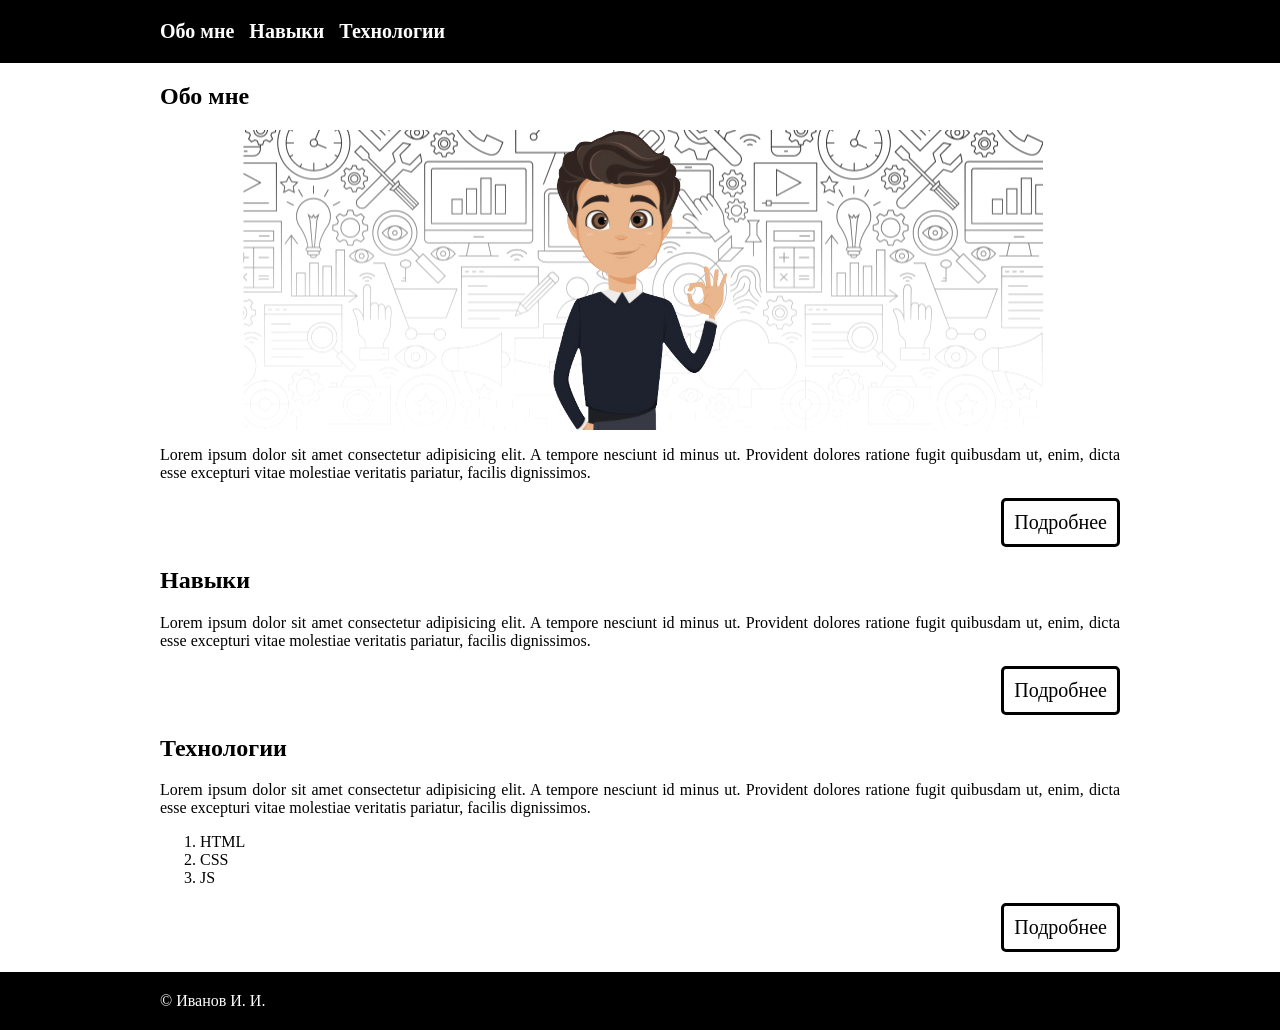
==== index.html @ bf27e106 "lab1" ====
<!DOCTYPE html>
<html lang="ru">
    <head>
        <meta charset="utf-8">
        <title>Web-developer</title>

        <link rel="stylesheet" href="style.css">
    </head>
    <body>
        <header class="header">
            <div class="container">
                <nav class="main-menu">
                    <ul>
                        <li><a href="#about">Обо мне</a></li>
                        <li><a href="#skills">Навыки</a></li>
                        <li><a href="#technologies">Технологии</a></li>
                    </ul>
                </nav>
            </div>
        </header>

        <main>
            <div class="container">
                <section id="about">
                    <h2>Обо мне</h2>
                    <figure class="avatar">
                        <img src="images/person.png" alt="Person">
                    </figure>
                    <p>
                        Lorem ipsum dolor sit amet consectetur adipisicing elit. A tempore nesciunt id minus ut. Provident dolores ratione fugit quibusdam ut, enim, dicta esse excepturi vitae molestiae veritatis pariatur, facilis dignissimos.
                    </p>
                    <div class="text-right">
                        <a class="btn" href="about.html">Подробнее</a>
                    </div>
                </section>
                <section id="skills">
                    <h2>Навыки</h2>
                    <p>
                        Lorem ipsum dolor sit amet consectetur adipisicing elit. A tempore nesciunt id minus ut. Provident dolores ratione fugit quibusdam ut, enim, dicta esse excepturi vitae molestiae veritatis pariatur, facilis dignissimos.
                    </p>
                    <div class="text-right">
                        <a class="btn" href="skills.html">Подробнее</a>
                    </div>
                </section>
                <section id="technologies">
                    <h2>Технологии</h2>
                    <p>
                        Lorem ipsum dolor sit amet consectetur adipisicing elit. A tempore nesciunt id minus ut. Provident dolores ratione fugit quibusdam ut, enim, dicta esse excepturi vitae molestiae veritatis pariatur, facilis dignissimos.
                    </p>
                    <ol>
                        <li>HTML</li>
                        <li>CSS</li>
                        <li>JS</li>
                    </ol>
                    <div class="text-right">
                        <a class="btn" href="technologies.html">Подробнее</a>
                    </div>
                </section>
            </div>
        </main>
        <footer class="footer">
            <div class="container">
                &copy; Иванов И. И.
            </div>
            
        </footer>
    </body>
</html>
---- style.css ----
body {
    margin: 0;
}

.main-menu ul {
    list-style: none;
    padding: 0;
    margin: 0;
}

.main-menu li {
    display: inline;
    margin-right: 10px;
}

.main-menu li:last-child {
    margin-right: 0;
}

main p{
    text-align: justify;
}

.header {
    background-color: black;
    color: white;
    padding: 20px 0;
    font-size: 1.25rem;
    font-weight: bold;
}

.container {
    max-width: 75%;
    margin: 0 auto;
}

.main-menu a {
    text-decoration: none;
    color: white;
}

p {
    text-align: justify;
}

p {
    text-align: left;
}

footer {
    background-color: black;
    color: white;
    padding: 20px 0;
    margin-top: 20px;
}

.avatar {
    height: 300px;
    text-align: center;
    background-image: url(images/background1.png);
    background-repeat: no-repeat;
    background-position: center;
}

.avatar img {
    height: 100%;
}

.btn {
    border: 3px solid black;
    border-radius: 5px;
    padding: 10px;
    text-decoration: none;
    color: black;
    font-size: 1.25rem;
    display: inline-block;
    transition: color 1s, border-color 1s;
}

.btn:hover {
    color: blue;
    border-color: blue;
}

.text-right {
    text-align: right;
}
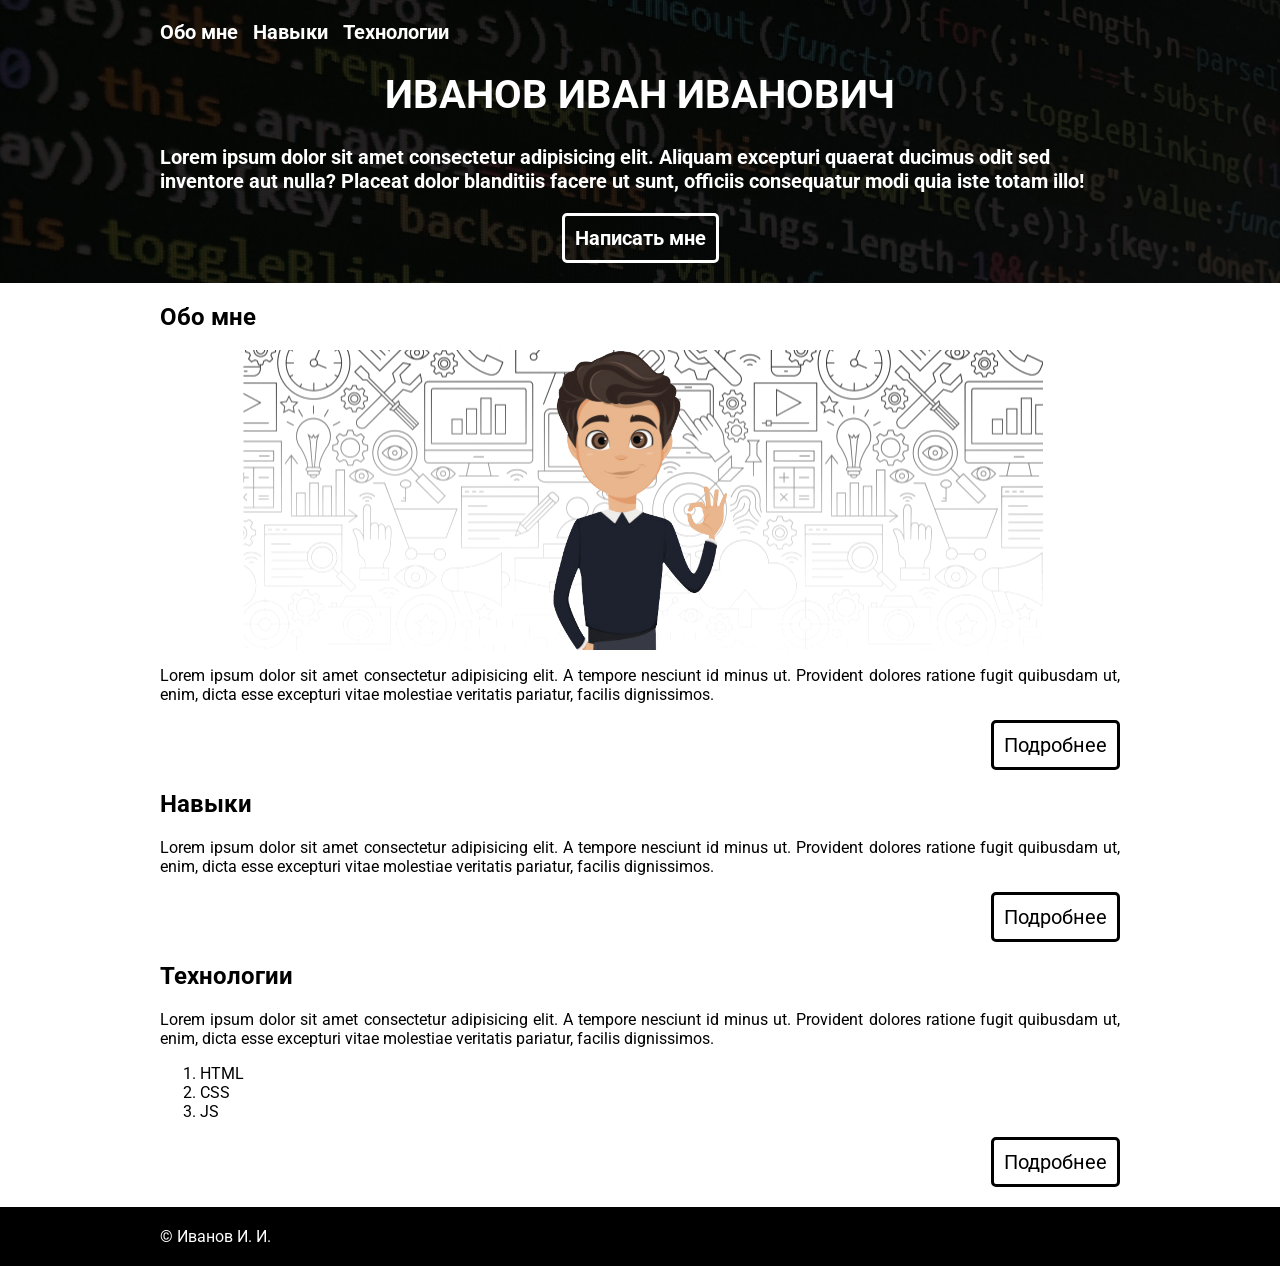
==== commit 0ec2dbe8: "lab1" ====
--- a/index.html
+++ b/index.html
@@ -2,9 +2,13 @@
 <html lang="ru">
     <head>
         <meta charset="utf-8">
-        <title>Web-developer</title>
-
-        <link rel="stylesheet" href="style.css">
+        <title>Веб-разработчик</title>
+        
+        <link rel="preconnect" href="https://fonts.googleapis.com">
+        <link rel="preconnect" href="https://fonts.gstatic.com" crossorigin>
+        <link href="https://fonts.googleapis.com/css2?family=Roboto:wght@700&display=swap" rel="stylesheet">
+        
+        <link rel="stylesheet" href="style.css"> 
     </head>
     <body>
         <header class="header">
@@ -16,6 +20,11 @@
                         <li><a href="#technologies">Технологии</a></li>
                     </ul>
                 </nav>
+                <div class="text-center">
+                    <h1 class="text-upper">Иванов Иван Иванович</h1>
+                    <p>Lorem ipsum dolor sit amet consectetur adipisicing elit. Aliquam excepturi quaerat ducimus odit sed inventore aut nulla? Placeat dolor blanditiis facere ut sunt, officiis consequatur modi quia iste totam illo!</p>
+                    <a class="btn btn-white" href="mailto:ivan@ivanov.ru">Написать мне</a>
+                </div>
             </div>
         </header>
 
--- a/style.css
+++ b/style.css
@@ -1,5 +1,6 @@
 body {
     margin: 0;
+    font-family: 'Roboto', sans-serif;
 }
 
 .main-menu ul {
@@ -27,6 +28,9 @@
     padding: 20px 0;
     font-size: 1.25rem;
     font-weight: bold;
+    background-image: url(images/background.jpg);
+    background-repeat: no-repeat;
+    background-size: cover;
 }
 
 .container {
@@ -77,6 +81,11 @@
     transition: color 1s, border-color 1s;
 }
 
+.btn-white{
+    color: white;
+    border-color: white;
+}
+
 .btn:hover {
     color: blue;
     border-color: blue;
@@ -84,4 +93,25 @@
 
 .text-right {
     text-align: right;
+}
+
+table {
+    border-collapse: collapse;
+}
+
+table, th, td {
+    border: 1px solid black
+}
+
+th, td {
+    text-align: center;
+    padding: 5px;
+}
+
+.text-center {
+    text-align: center;
+}
+
+.text-upper {
+    text-transform: uppercase;
 }
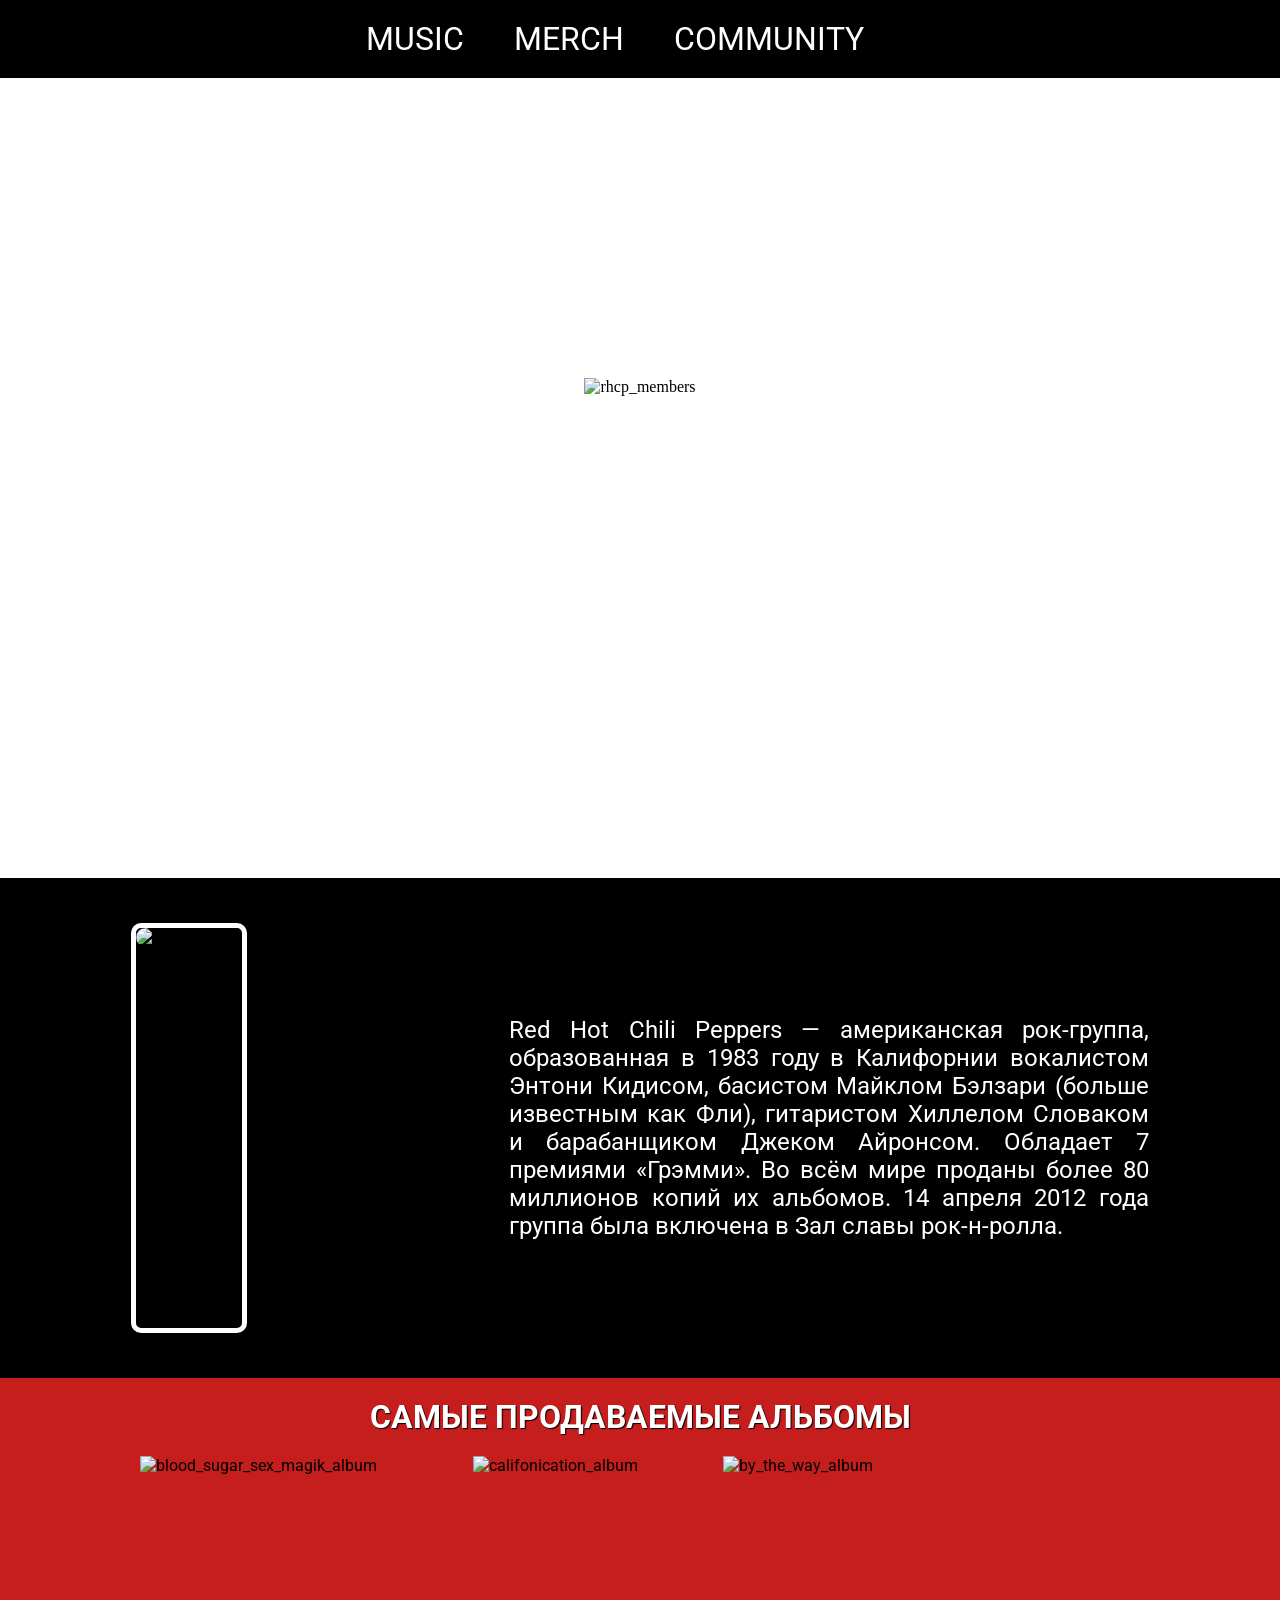
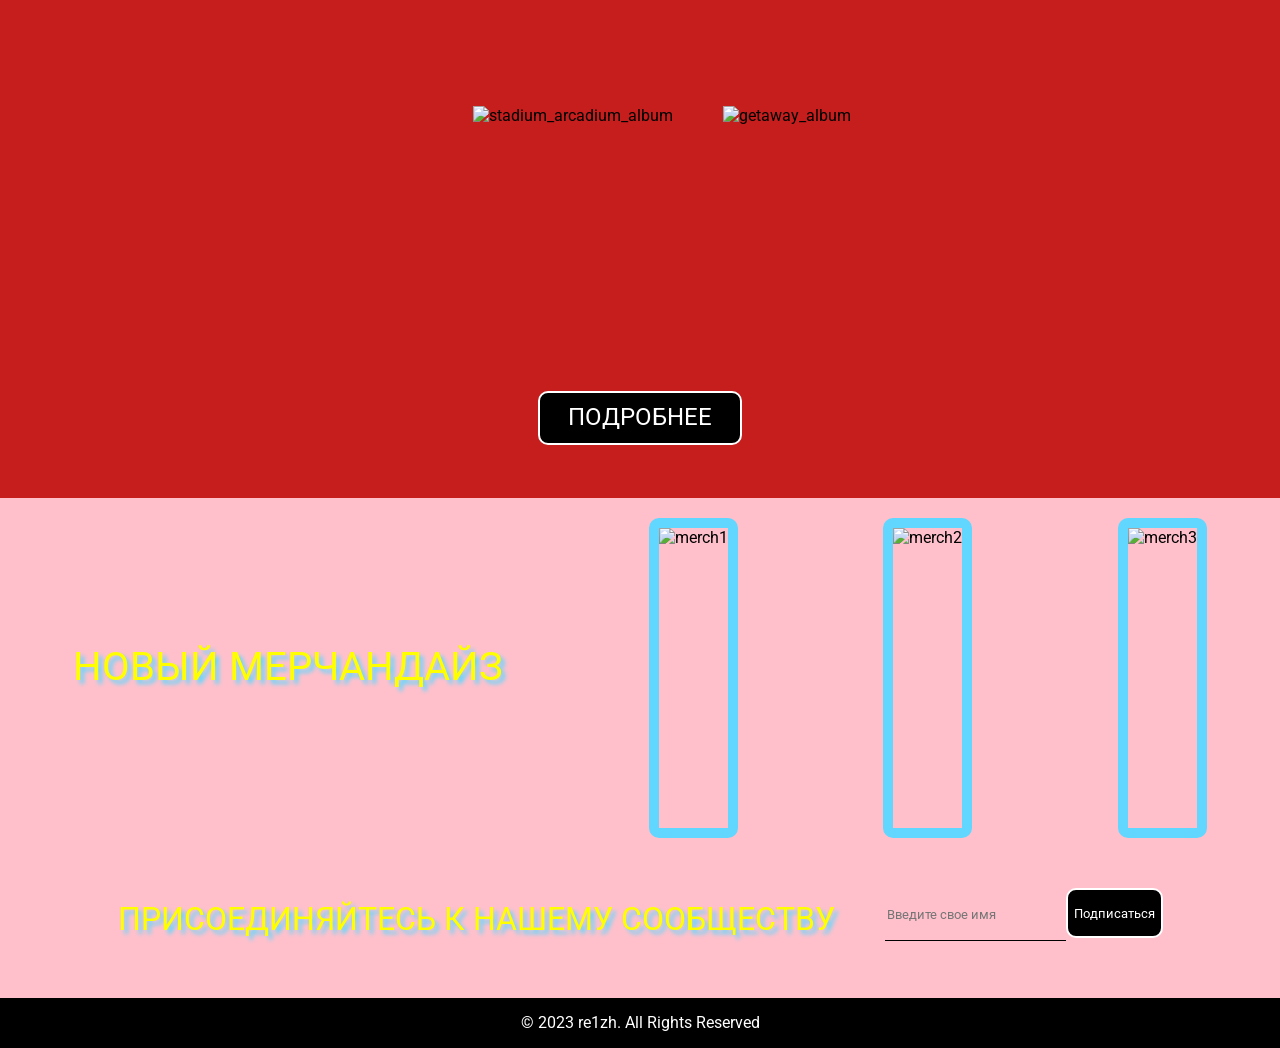
==== commit e700d7bb: "lab3 placeholders and media query added" ====
--- a/index.html
+++ b/index.html
@@ -1,77 +1,94 @@
-<!DOCTYPE html>
-<html lang="ru">
-    <head>
-        <meta charset="utf-8">
-        <title>Веб-разработчик</title>
-        
-        <link rel="preconnect" href="https://fonts.googleapis.com">
-        <link rel="preconnect" href="https://fonts.gstatic.com" crossorigin>
-        <link href="https://fonts.googleapis.com/css2?family=Roboto:wght@700&display=swap" rel="stylesheet">
-        
-        <link rel="stylesheet" href="style.css"> 
-    </head>
-    <body>
-        <header class="header">
-            <div class="container">
-                <nav class="main-menu">
-                    <ul>
-                        <li><a href="#about">Обо мне</a></li>
-                        <li><a href="#skills">Навыки</a></li>
-                        <li><a href="#technologies">Технологии</a></li>
-                    </ul>
-                </nav>
-                <div class="text-center">
-                    <h1 class="text-upper">Иванов Иван Иванович</h1>
-                    <p>Lorem ipsum dolor sit amet consectetur adipisicing elit. Aliquam excepturi quaerat ducimus odit sed inventore aut nulla? Placeat dolor blanditiis facere ut sunt, officiis consequatur modi quia iste totam illo!</p>
-                    <a class="btn btn-white" href="mailto:ivan@ivanov.ru">Написать мне</a>
-                </div>
-            </div>
-        </header>
-
-        <main>
-            <div class="container">
-                <section id="about">
-                    <h2>Обо мне</h2>
-                    <figure class="avatar">
-                        <img src="images/person.png" alt="Person">
-                    </figure>
-                    <p>
-                        Lorem ipsum dolor sit amet consectetur adipisicing elit. A tempore nesciunt id minus ut. Provident dolores ratione fugit quibusdam ut, enim, dicta esse excepturi vitae molestiae veritatis pariatur, facilis dignissimos.
-                    </p>
-                    <div class="text-right">
-                        <a class="btn" href="about.html">Подробнее</a>
-                    </div>
-                </section>
-                <section id="skills">
-                    <h2>Навыки</h2>
-                    <p>
-                        Lorem ipsum dolor sit amet consectetur adipisicing elit. A tempore nesciunt id minus ut. Provident dolores ratione fugit quibusdam ut, enim, dicta esse excepturi vitae molestiae veritatis pariatur, facilis dignissimos.
-                    </p>
-                    <div class="text-right">
-                        <a class="btn" href="skills.html">Подробнее</a>
-                    </div>
-                </section>
-                <section id="technologies">
-                    <h2>Технологии</h2>
-                    <p>
-                        Lorem ipsum dolor sit amet consectetur adipisicing elit. A tempore nesciunt id minus ut. Provident dolores ratione fugit quibusdam ut, enim, dicta esse excepturi vitae molestiae veritatis pariatur, facilis dignissimos.
-                    </p>
-                    <ol>
-                        <li>HTML</li>
-                        <li>CSS</li>
-                        <li>JS</li>
-                    </ol>
-                    <div class="text-right">
-                        <a class="btn" href="technologies.html">Подробнее</a>
-                    </div>
-                </section>
-            </div>
-        </main>
-        <footer class="footer">
-            <div class="container">
-                &copy; Иванов И. И.
-            </div>
-            
-        </footer>
-    </body>
+<!DOCTYPE html>
+<html lang="en">
+    <head>
+        <meta charset="UTF-8">
+        <title>Red Hot Chili Peppers</title>
+        
+        <link rel="stylesheet" href="style.css">
+
+        <link rel="preconnect" href="https://fonts.googleapis.com">
+        <link rel="preconnect" href="https://fonts.gstatic.com" crossorigin>
+        <link href="https://fonts.googleapis.com/css2?family=Nunito+Sans:opsz@6..12&family=Oswald:wght@600&family=Roboto:wght@700&display=swap" rel="stylesheet">
+    
+        <link rel="preconnect" href="https://fonts.googleapis.com">
+        <link rel="preconnect" href="https://fonts.gstatic.com" crossorigin>
+        <link href="https://fonts.googleapis.com/css2?family=Alumni+Sans+Collegiate+One:ital@0;1&family=Nunito+Sans:opsz@6..12&family=Oswald:wght@600&family=Roboto:wght@700&display=swap" rel="stylesheet">
+    
+        <link media="print" rel="stylesheet" href="print.css">
+    </head>
+    <body>
+        <header>
+            <div>
+                <nav class="menu first-font">
+                    <ul>
+                        <li><a href="#music">MUSIC</a></li>
+                        <li><a href="#merch">MERCH</a></li>
+                        <li><a href="#community">COMMUNITY</a></li>
+                    </ul>
+                </nav>
+            </div>
+        </header>
+        <main>
+            <div class="container main-content">
+                <div class="image-container">
+                    <img class="img-rhcp-logo" src="img/logo.svg" alt="rhcp_members">
+                </div>
+                <div class="description-content first-font">
+                    <div class="img-concert-container">
+                        <img class="img-concert" src="img/concert.jpg" alt="rhcp_concert">
+                    </div>
+                    <div class="description-text-container">
+                        <p>
+                            Red Hot Chili Peppers  — американская рок-группа, образованная в 1983 году в Калифорнии вокалистом Энтони Кидисом, 
+                            басистом Майклом Бэлзари (больше известным как Фли), гитаристом Хиллелом Словаком и барабанщиком Джеком Айронсом. 
+                            Обладает 7 премиями «Грэмми». Во всём мире проданы более 80 миллионов копий их альбомов. 
+                            14 апреля 2012 года группа была включена в Зал славы рок-н-ролла. 
+                        </p>
+                    </div>
+                </div>
+                <div id="music" class="music-container second-font">
+                    <h1>САМЫЕ ПРОДАВАЕМЫЕ АЛЬБОМЫ</h1>
+                    <div class="albums-container">
+                        <div class="albums-container-1">
+                            <img class="albums-img1" src="img/bssm.jpg" alt="blood_sugar_sex_magik_album">
+                            <div class="albums-container-2">
+                                <img class="albums-img2" src="img/califonication.jpeg" alt="califonication_album">
+                                <img class="albums-img2" src="img/by_the_way.jpg" alt="by_the_way_album">
+                                <img class="albums-img2" src="img/stadium_arcadium.jpg" alt="stadium_arcadium_album">
+                                <img class="albums-img2" src="img/getaway.jpg" alt="getaway_album">
+                            </div>
+                        </div>   
+                    </div>
+                    <a href="music.html">
+                        <div class="music-btn">ПОДРОБНЕЕ</div>
+                    </a>
+                </div>
+                <div class="community-merch-section second-font">
+                    <div id="merch" class="merch-container">
+                        <p>НОВЫЙ МЕРЧАНДАЙЗ</p>
+                        <img src="img/t-shirt.jpg" alt="merch1">
+                        <img src="img/jacket.jpeg" alt="merch2">
+                        <img src="img/sock.jpg" alt="merch3">
+                    </div>
+                    <div id="community" class="community-container">
+                        <p>ПРИСОЕДИНЯЙТЕСЬ К НАШЕМУ СООБЩЕСТВУ</p>
+                        <input id="my_input" class="comm_input first-font" placeholder="Введите свое имя">
+                        <button class="submit_btn first-font" onclick="msg()">Подписаться</button>
+                    </div>
+                </div>
+            </div>
+        </main>
+        <footer class="first-font">
+            <div class="tag">
+                &copy; 2023 re1zh. All Rights Reserved
+            </div>
+        </footer>
+
+        <script>
+            function msg(){
+                let inputVal = document.getElementById("my_input").value;
+                alert(`Спасибо за подписку, ${inputVal}!`);
+            }
+        </script>
+    </body>
 </html>
--- a/style.css
+++ b/style.css
@@ -1,117 +1,241 @@
-body {
-    margin: 0;
-    font-family: 'Roboto', sans-serif;
-}
-
-.main-menu ul {
-    list-style: none;
-    padding: 0;
-    margin: 0;
-}
-
-.main-menu li {
-    display: inline;
-    margin-right: 10px;
-}
-
-.main-menu li:last-child {
-    margin-right: 0;
-}
-
-main p{
-    text-align: justify;
-}
-
-.header {
-    background-color: black;
-    color: white;
-    padding: 20px 0;
-    font-size: 1.25rem;
-    font-weight: bold;
-    background-image: url(images/background.jpg);
-    background-repeat: no-repeat;
-    background-size: cover;
-}
-
-.container {
-    max-width: 75%;
-    margin: 0 auto;
-}
-
-.main-menu a {
-    text-decoration: none;
-    color: white;
-}
-
-p {
-    text-align: justify;
-}
-
-p {
-    text-align: left;
-}
-
-footer {
-    background-color: black;
-    color: white;
-    padding: 20px 0;
-    margin-top: 20px;
-}
-
-.avatar {
-    height: 300px;
-    text-align: center;
-    background-image: url(images/background1.png);
-    background-repeat: no-repeat;
-    background-position: center;
-}
-
-.avatar img {
-    height: 100%;
-}
-
-.btn {
-    border: 3px solid black;
-    border-radius: 5px;
-    padding: 10px;
-    text-decoration: none;
-    color: black;
-    font-size: 1.25rem;
-    display: inline-block;
-    transition: color 1s, border-color 1s;
-}
-
-.btn-white{
-    color: white;
-    border-color: white;
-}
-
-.btn:hover {
-    color: blue;
-    border-color: blue;
-}
-
-.text-right {
-    text-align: right;
-}
-
-table {
-    border-collapse: collapse;
-}
-
-table, th, td {
-    border: 1px solid black
-}
-
-th, td {
-    text-align: center;
-    padding: 5px;
-}
-
-.text-center {
-    text-align: center;
-}
-
-.text-upper {
-    text-transform: uppercase;
+body{
+    margin: 0;
+}
+
+.first-font {
+    font-family: 'Nunito Sans', sans-serif;
+    font-family: 'Oswald', sans-serif;
+    font-family: 'Roboto', sans-serif;
+}
+
+.second-font {
+    font-family: 'Alumni Sans Collegiate One', sans-serif;
+    font-family: 'Oswald', sans-serif;
+    font-family: 'Roboto', sans-serif;
+}
+
+header {
+    background-color: black;
+}
+
+.container {
+    max-width: 100%;
+    margin: 0;
+}
+
+.menu ul{
+    display: flex;
+    justify-content: center;
+    list-style: none;
+    padding: 0;
+    margin: 0;
+}
+
+.menu li {
+    padding: 20px 0px 20px 0px;
+    font-size: 2rem;
+    color: white;
+    margin-right: 50px;
+}
+
+a {
+    text-decoration: none;
+}
+
+.menu a {
+    color: white;
+}
+
+.main-content {
+    max-height: 100%;
+}
+
+.image-container { 
+    display: flex;
+    align-items: center;
+    justify-content: center;
+    width: 100%;
+    height: 800px;
+    background-image: url(img/rhcp2.jpg);
+    background-repeat: no-repeat;
+    background-size: cover;
+}
+
+.img-rhcp-logo {
+    position: relative;
+    height: 300px;
+    top: 50px;
+}
+
+.description-content {
+    display: flex;
+    background-color: black;
+    height: 500px;
+}
+
+.img-concert-container {
+    height: 400px;
+    border: 5px solid white;
+    border-radius: 10px;
+    margin: auto;
+}
+
+.img-concert {
+    height: 100%;
+    border-radius: 10px;
+}
+
+.description-text-container {
+    width: 50%;
+    margin: auto;
+    text-align: justify;
+    font-size: 1.5rem;
+    color: white
+}
+
+.music-container {
+    height: 720px;
+    background-color: rgb(198, 29, 29);
+}
+
+.music-container h1{
+    margin: 0;
+    text-align: center;
+    padding: 20px 0px 20px 0px;
+    color: white;
+    text-shadow: 1px 1px 1px #000;
+}
+
+.albums-container {
+    display: flex;
+    justify-content: center;
+    width: 1000px;
+    height: 500px;
+    margin: auto;
+}
+
+.albums-container-1 {
+    display: flex;
+}
+
+.albums-container-2 {
+    display: flex;
+    flex-wrap: wrap
+}
+
+.albums-img1 {
+    width: 500px;
+    height: 500px;
+}
+
+.albums-img2 {
+    width: 250px;
+    height: 250px;
+}
+
+.music-btn {
+    text-align: center;
+    font-size: 1.5rem;
+    width: 200px;
+    height: 40px;
+    background-color: black;
+    color: white;
+    margin: auto;
+    margin-top: 35px;
+    padding-top: 10px;
+    border: 2px solid white;
+    border-radius: 10px;
+}
+
+.music-btn:hover {
+    text-align: center;
+    font-size: 1.5rem;
+    width: 200px;
+    height: 40px;
+    background-color: white;
+    color: black;
+    margin: auto;
+    margin-top: 35px;
+    padding-top: 10px;
+    border: 2px solid black;
+    border-radius: 10px;
+    transition: 1s;
+}
+
+.community-merch-section{
+    background-color: pink;
+    height: 500px;
+}
+
+.merch-container {
+    display: flex;
+    height: 300px;
+    justify-content: space-around;
+    padding: 20px 0px 20px 0px;
+}
+
+.merch-container img {
+    height: 300px;
+    border: 10px solid rgb(97, 215, 255);
+    border-radius: 10px;
+}
+
+.merch-container p {
+    font-size: 2.5rem;
+    margin-top: 125px;
+    color: yellow;
+    text-shadow: 4px 4px 4px rgb(97, 215, 255);
+}
+
+.community-container {
+    margin-top: 30px;
+    display: flex;
+    justify-content: center;
+    font-size: 2rem;
+    color: yellow;
+    text-shadow: 4px 4px 4px rgb(97, 215, 255);
+}
+
+.community-container p{
+    margin-right: 50px;
+}
+
+.comm_input {
+    border: none;
+    background-color: transparent;
+    border-bottom: 1px solid black;
+    height: 50px;
+    margin-top: 20px;
+    outline: none;
+}
+
+.submit_btn {
+    height: 50px;
+    margin-top: 20px;
+    border: 2px solid white;
+    background-color: black;
+    border-radius: 10px;
+    color: white;
+}
+
+.submit_btn:hover {
+    height: 50px;
+    margin-top: 20px;
+    border: 1px solid black;
+    background-color: white;
+    color: black;
+    border-radius: 10px;
+    transition: 1s;
+}
+
+footer {
+    display: flex;
+    justify-content: center;
+    background-color: black;
+    color: white;
+    height: 50px;
+}
+
+.tag {
+    padding-top: 15px;
 }
--- a/print.css
+++ b/print.css
@@ -0,0 +1,29 @@
+@media print {
+    .menu {
+        display: none;
+    }
+
+    .image-container {
+        display: none;
+    }
+
+    .description-text-container {
+        padding: 0px 10px 0px 10px;
+    }
+
+    .music-btn {
+        display: none;
+    }
+
+    .community-merch-section {
+        height: 100px;
+    }
+
+    .merch-container {
+        display: none;
+    }
+
+    footer {
+        margin-top: 20px;
+    }
+}
